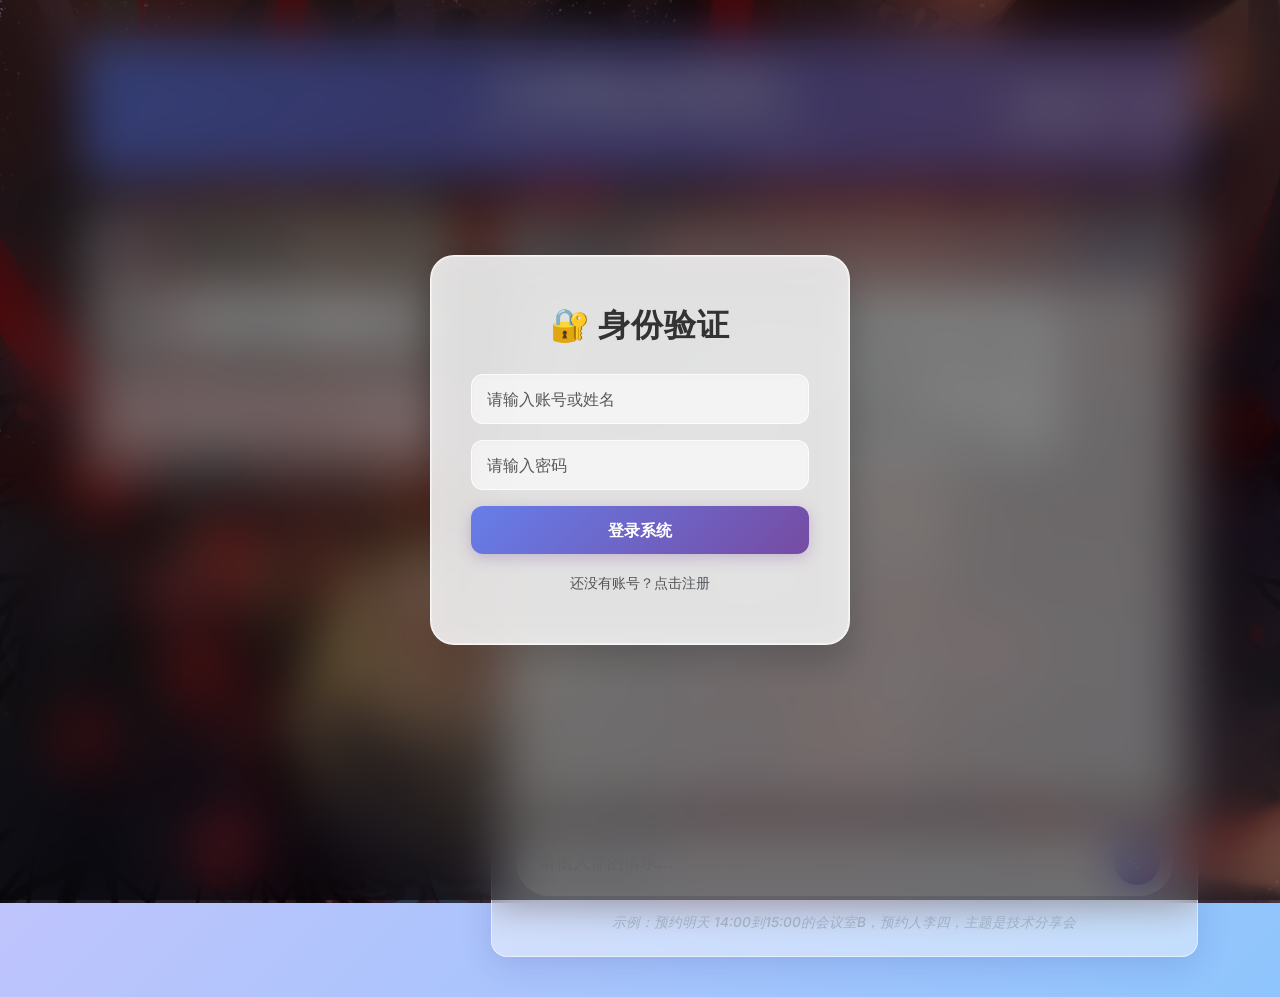
==== templates/index.html @ 84fbf8bb "初始化会议室预约大模型助手项目" ====
<!doctype html>
<html lang="zh-CN">
  <head>
    <meta charset="UTF-8" />
    <meta name="viewport" content="width=device-width, initial-scale=1.0" />
    <title>智能会议室助手 | AI全托管</title>
    <!-- 外部资源 -->
    <link
      href="https://cdn.jsdelivr.net/npm/bootstrap@5.3.0/dist/css/bootstrap.min.css"
      rel="stylesheet"
    />
    <link
      rel="stylesheet"
      href="https://cdn.jsdelivr.net/npm/bootstrap-icons@1.11.3/font/bootstrap-icons.css"
    />
    <link
      href="https://fonts.googleapis.com/css2?family=Inter:wght@300;400;500;600;700&display=swap"
      rel="stylesheet"
    />

    <link rel="stylesheet" href="/static/css/style.css" />
  </head>
  <body>
    <!-- 登录遮罩层 -->
    <div id="loginOverlay" class="login-overlay">
      <div class="login-box">
        <h2 class="mb-4" id="authTitle">🔐 身份验证</h2>
        <div class="form-group mb-3">
          <input
            type="text"
            id="usernameInput"
            class="form-control glass-input"
            placeholder="请输入账号或姓名"
          />
        </div>
        <div class="form-group mb-3">
          <input
            type="password"
            id="passwordInput"
            class="form-control glass-input"
            placeholder="请输入密码"
          />
        </div>
        <!-- 注册时二次确认密码 -->
        <div class="form-group mb-4" id="confirmPasswordGroup">
          <input
            type="password"
            id="confirmPasswordInput"
            class="form-control glass-input"
            placeholder="请再次输入密码"
          />
        </div>
        <button class="btn btn-primary w-100 mb-3" id="authBtn" onclick="doAuth()">登录系统</button>
        <div id="loginError" class="text-danger mb-2"></div>
        <a
          href="javascript:void(0)"
          id="toggleAuthBtn"
          class="text-muted"
          onclick="toggleAuthMode()"
          >还没有账号？点击注册</a
        >
      </div>
    </div>
    <div class="container">
      <!-- 标题栏 -->
      <div class="header text-center position-relative">
        <div
          class="position-absolute top-50 end-0 translate-middle-y me-3 d-flex align-items-center"
        >
          <div class="dropdown me-3">
            <button
              class="btn btn-light dropdown-toggle user-menu-btn"
              type="button"
              id="userMenuBtn"
              data-bs-toggle="dropdown"
              aria-expanded="false"
              title="账号管理"
            >
              <i class="bi bi-person-circle fs-5"></i>
              <span
                id="currentAccountName"
                class="ms-1 text-truncate d-inline-block align-bottom"
                style="max-width: 80px"
                >未登录</span
              >
            </button>
            <ul class="dropdown-menu dropdown-menu-end" aria-labelledby="userMenuBtn">
              <li id="adminMenuGroup" style="display: none">
                <a class="dropdown-item" href="/admin">
                  <i class="bi bi-shield-lock"></i> 后台管理
                </a>
              </li>
              <li id="adminMenuDivider" style="display: none"><hr class="dropdown-divider" /></li>
              <li>
                <button class="dropdown-item text-danger" onclick="logout()">
                  <i class="bi bi-box-arrow-right"></i> 退出登录
                </button>
              </li>
            </ul>
          </div>
          <button
            class="btn btn-light settings-gear-btn"
            data-bs-toggle="modal"
            data-bs-target="#settingsModal"
            title="接口设置"
          >
            <i class="bi bi-gear-fill fs-5"></i>
          </button>
        </div>
        <h1><i class="bi bi-building-check"></i> 智能会议室助手</h1>
        <p>AI全托管预约 · 实时状态监控 · 本地大模型驱动</p>
      </div>

      <!-- 主内容区 -->
      <div class="main-container">
        <!-- 左侧：会议室状态面板 -->
        <div class="status-panel">
          <h2><i class="bi bi-calendar-check"></i> 会议室实时状态</h2>

          <!-- 日期选择 -->
          <div class="date-selector">
            <label for="queryDate">查询日期：</label>
            <input type="date" id="queryDate" class="form-control" />
          </div>

          <!-- 会议室状态列表 -->
          <div id="roomStatusList">
            <!-- 动态加载会议室状态 -->
          </div>
        </div>

        <!-- 右侧：AI聊天面板 -->
        <div class="chat-panel">
          <div class="d-flex justify-content-between align-items-center mb-3">
            <h2 class="mb-0"><i class="bi bi-chat-dots"></i> AI智能助手</h2>
            <button
              class="btn btn-outline-primary btn-sm"
              data-bs-toggle="modal"
              data-bs-target="#summaryModal"
            >
              <i class="bi bi-journal-text"></i> 会议纪要
            </button>
          </div>

          <!-- 聊天框 -->
          <div class="chat-box" id="chatBox">
            <div class="message ai-message">
              <div class="message-content">
                你好！我是智能会议室助手，支持以下操作：<br />
                1. 预约会议室（例：预约明天下午2点到3点的会议室A，主题是产品评审会，预约人张三）<br />
                2. 查询会议室状态（例：今天会议室B有哪些预约？）<br />
                3. 咨询会议室信息（例：会议室A能容纳多少人？有什么设备？）
              </div>
            </div>
          </div>

          <!-- 输入框 -->
          <div class="chat-input chat-input-wrapper">
            <input
              type="text"
              id="chatInput"
              placeholder="请输入你的请求..."
              class="form-control"
            />
            <button id="sendBtn" class="btn" title="发送"><i class="bi bi-send"></i></button>
          </div>

          <div class="hint-text">
            示例：预约明天 14:00到15:00的会议室B，预约人李四，主题是技术分享会
          </div>
        </div>
      </div>
    </div>

    <!-- 会议纪要 Modal -->
    <div
      class="modal fade"
      id="summaryModal"
      tabindex="-1"
      aria-labelledby="summaryModalLabel"
      aria-hidden="true"
    >
      <div class="modal-dialog modal-lg modal-dialog-centered">
        <div class="modal-content">
          <div class="modal-header">
            <h5 class="modal-title" id="summaryModalLabel">
              <i class="bi bi-journal-text"></i> 生成会议纪要
            </h5>
            <button
              type="button"
              class="btn-close"
              data-bs-dismiss="modal"
              aria-label="Close"
            ></button>
          </div>
          <div class="modal-body">
            <div class="alert alert-info">
              直接粘贴会议文本，AI 将自动分析提取核心议题、决定及待办等。
            </div>
            <div class="mb-3">
              <label class="form-label fw-bold">会议记录内容：</label>
              <textarea
                id="meetingText"
                class="form-control"
                rows="6"
                placeholder="请在这里输入会议内容..."
              ></textarea>
            </div>

            <hr />

            <div class="mb-3">
              <div class="d-flex justify-content-between align-items-center mb-2">
                <label class="form-label fw-bold mb-0">AI 纪要结果：</label>
                <button id="generateSummaryBtn" class="btn btn-primary btn-sm">
                  <i class="bi bi-magic"></i> 生成纪要
                </button>
              </div>
              <div id="summaryResult" class="border rounded p-3 bg-light summary-result-custom">
                （生成结果将显示在这里）
              </div>
            </div>
          </div>
        </div>
      </div>
    </div>

    <!-- 接口设置 Modal -->
    <div
      class="modal fade"
      id="settingsModal"
      tabindex="-1"
      aria-labelledby="settingsModalLabel"
      aria-hidden="true"
    >
      <div class="modal-dialog modal-dialog-centered">
        <div class="modal-content">
          <div class="modal-header">
            <h5 class="modal-title" id="settingsModalLabel">
              <i class="bi bi-sliders"></i> 模型接口设置
            </h5>
            <button
              type="button"
              class="btn-close"
              data-bs-dismiss="modal"
              aria-label="Close"
            ></button>
          </div>
          <div class="modal-body">
            <div class="mb-3">
              <label class="form-label fw-bold">选择大模型能力模式：</label>
              <select id="modelSelectInput" class="form-select">
                <option value="qwen/qwen3-4b-2507">🚀 快速响应模型 (qwen3-4b-2507)</option>
                <option value="qwen3.5-35b-a3b">🧠 专家思考模型 (qwen3.5-35b-a3b)</option>
              </select>
              <div class="form-text">注意：切换前请确保您已经在 LM Studio 中加载了对应的模型。</div>
            </div>

            <div class="mb-3 border-top pt-3 mt-3">
              <label class="form-label fw-bold"><i class="bi bi-image"></i> 自定义背景图：</label>
              <input
                type="text"
                id="bgImageInput"
                class="form-control"
                placeholder="输入网络URL或者本地路径（例如 static/bg.png），留空则使用默认壁纸"
              />
              <div class="form-text">
                支持网络链接，也可以使用本地图片。如果您想使用本地图片，请在项目下新建
                <code>static</code> 文件夹，将图片放进去，然后在这里输入
                <code>/static/您的图片名.png</code>。
              </div>
            </div>
          </div>
          <div class="modal-footer">
            <button type="button" class="btn btn-secondary" data-bs-dismiss="modal">取消</button>
            <button type="button" class="btn btn-primary" id="saveSettingsBtn">保存并生效</button>
          </div>
        </div>
      </div>
    </div>

    <!-- 脚本 -->
    <script src="https://cdn.jsdelivr.net/npm/bootstrap@5.3.0/dist/js/bootstrap.bundle.min.js"></script>
    <script>
      let currentUser = sessionStorage.getItem("meeting_auth_user");
      let isRegisterMode = false;

      function toggleAuthMode() {
        isRegisterMode = !isRegisterMode;
        document.getElementById("authTitle").innerHTML = isRegisterMode
          ? "📝 注册新账户"
          : "🔐 身份验证";
        document.getElementById("authBtn").textContent = isRegisterMode ? "立即注册" : "登录系统";
        document.getElementById("toggleAuthBtn").textContent = isRegisterMode
          ? "已有账号？去登录"
          : "还没有账号？点击注册";
        document.getElementById("confirmPasswordGroup").style.display = isRegisterMode
          ? "block"
          : "none";
        document.getElementById("loginError").style.display = "none";
      }

      async function doAuth() {
        const username = document.getElementById("usernameInput").value.trim();
        const pwd = document.getElementById("passwordInput").value.trim();
        const confirmPwd = document.getElementById("confirmPasswordInput").value.trim();
        const errDiv = document.getElementById("loginError");
        errDiv.style.display = "none";

        if (!username || !pwd) {
          errDiv.textContent = "请完整填写账号和密码。";
          errDiv.style.display = "block";
          return;
        }

        if (isRegisterMode && pwd !== confirmPwd) {
          errDiv.textContent = "两次输入的密码不一致，请重试。";
          errDiv.style.display = "block";
          return;
        }

        const endpoint = isRegisterMode ? "/api/register" : "/api/login";

        try {
          const res = await fetch(endpoint, {
            method: "POST",
            headers: { "Content-Type": "application/json" },
            body: JSON.stringify({ username: username, password: pwd }),
          });
          const data = await res.json();
          if (data.success) {
            if (isRegisterMode) {
              // 注册成功，切换回登录
              alert(data.msg);
              toggleAuthMode();
              document.getElementById("passwordInput").value = "";
              document.getElementById("confirmPasswordInput").value = "";
            } else {
              // 登录成功
              currentUser = data.username;
              sessionStorage.setItem("meeting_auth_user", currentUser);
              sessionStorage.setItem("meeting_auth_token", data.token);
              document.getElementById("currentAccountName").textContent = currentUser;

              if (currentUser === "admin") {
                document.getElementById("adminMenuGroup").style.display = "block";
                document.getElementById("adminMenuDivider").style.display = "block";
              }

              // 登录成功动画消失
              const overlay = document.getElementById("loginOverlay");
              overlay.style.opacity = "0";
              setTimeout(() => {
                overlay.style.display = "none";
              }, 500);

              // 初始化背景
              loadBackgroundSetting();
            }
          } else {
            errDiv.textContent = data.msg;
            errDiv.style.display = "block";
          }
        } catch (e) {
          errDiv.textContent = "网络错误，请稍后再试。";
          errDiv.style.display = "block";
        }
      }

      function logout() {
        if (!confirm("确定要退出登录吗？")) return;
        sessionStorage.removeItem("meeting_auth_user");
        sessionStorage.removeItem("meeting_auth_token");
        currentUser = null;

        const overlay = document.getElementById("loginOverlay");
        overlay.style.display = "flex";
        setTimeout(() => {
          overlay.style.opacity = "1";
        }, 10);

        applyBackgroundImage(null); // 退回默认背景给登录用
      }

      // 初始化
      document.addEventListener("DOMContentLoaded", function () {
        // 检查登录状态
        if (currentUser) {
          document.getElementById("loginOverlay").style.display = "none";
          document.getElementById("currentAccountName").textContent = currentUser;
          if (currentUser === "admin") {
            document.getElementById("adminMenuGroup").style.display = "block";
            document.getElementById("adminMenuDivider").style.display = "block";
          }
          loadBackgroundSetting();
        } else {
          applyBackgroundImage(null); // 退回默认背景给登录用
        }

        // 密码框回车键登录
        document.getElementById("passwordInput").addEventListener("keypress", function (e) {
          if (e.key === "Enter") doAuth();
        });
        document.getElementById("confirmPasswordInput").addEventListener("keypress", function (e) {
          if (e.key === "Enter") doAuth();
        });

        // 设置默认日期：由于时区问题，toISOString获取的可能是前一天。我们需要计算出本地的准确日期
        const now = new Date();
        const year = now.getFullYear();
        const month = String(now.getMonth() + 1).padStart(2, "0");
        const day = String(now.getDate()).padStart(2, "0");
        const today = `${year}-${month}-${day}`;
        document.getElementById("queryDate").value = today;

        // 加载会议室状态
        loadRoomStatus();

        // 绑定事件
        document.getElementById("queryDate").addEventListener("change", loadRoomStatus);
        document.getElementById("sendBtn").addEventListener("click", sendMessage);
        document.getElementById("chatInput").addEventListener("keypress", function (e) {
          if (e.key === "Enter") sendMessage();
        });

        // 初始化加载设置
        loadSettings();

        // 会议纪要生成事件
        document.getElementById("generateSummaryBtn").addEventListener("click", generateSummary);

        // 保存设置事件
        document.getElementById("saveSettingsBtn").addEventListener("click", saveSettings);
      });

      // ---------------- 背景图相关逻辑 ----------------
      function applyBackgroundImage(url) {
        if (url && url.trim() !== "") {
          document.body.style.background = `url('${url}') center/cover no-repeat fixed, linear-gradient(135deg, #e0c3fc 0%, #8ec5fc 100%)`;
        } else {
          document.body.style.background =
            "url('/static/001.jpg') center/cover no-repeat fixed, linear-gradient(135deg, #e0c3fc 0%, #8ec5fc 100%)";
        }
      }

      function loadBackgroundSetting() {
        const savedBg = localStorage.getItem("meeting_assistant_bg");
        if (savedBg) {
          document.getElementById("bgImageInput").value = savedBg;
          applyBackgroundImage(savedBg);
        }
      }

      let currentModel = ""; // 记录当前选择的模型，避免不必要的提示

      // ---------------- 接口设置相关逻辑 ----------------
      async function loadSettings() {
        try {
          const res = await fetch("/api/settings");
          const data = await res.json();
          if (data.model) {
            currentModel = data.model;
            const select = document.getElementById("modelSelectInput");
            if ([...select.options].some((opt) => opt.value === data.model)) {
              select.value = data.model;
            }
            updateMicVisibilityByModel(data.model);
          }
        } catch (e) {
          console.error("加载设置失败", e);
        }
      }

      async function saveSettings() {
        const btn = document.getElementById("saveSettingsBtn");
        const model = document.getElementById("modelSelectInput").value;
        let bgImageUrl = document.getElementById("bgImageInput").value.trim();

        // 移除多余的引号
        bgImageUrl = bgImageUrl.replace(/^['"]+|['"]+$/g, "");

        // 拦截本地绝对路径输入并提示
        if (/^[a-zA-Z]:/.test(bgImageUrl)) {
          alert(
            "检测到似乎是本地磁盘路径（如 E:\\...）。请将网页背景图片放入 static 文件夹内，并使用 /static/图片名 格式进行配置。",
          );
          return;
        }

        btn.disabled = true;
        btn.innerHTML =
          '<span class="spinner-border spinner-border-sm" role="status" aria-hidden="true"></span> 保存中...';

        // 1. 本地存储更新背景图
        localStorage.setItem("meeting_assistant_bg", bgImageUrl);
        document.getElementById("bgImageInput").value = bgImageUrl;
        applyBackgroundImage(bgImageUrl);

        // 2. 接口提交更新模型
        try {
          const res = await fetch("/api/settings", {
            method: "POST",
            headers: { "Content-Type": "application/json" },
            body: JSON.stringify({ model: model }),
          });
          const data = await res.json();
          if (data.success) {
            // 关闭模态框
            const modalEl = document.getElementById("settingsModal");
            const modal = bootstrap.Modal.getInstance(modalEl);
            modal.hide();

            // 更新麦克风按钮状态
            updateMicVisibilityByModel(model);

            // 在对话框里悄悄提示一句（只有模型真正改变时才提示）
            if (model !== currentModel) {
              const chatBox = document.getElementById("chatBox");
              chatBox.innerHTML += `
                <div class="message ai-message">
                    <div class="message-content text-success">
                        <i class="bi bi-check-circle"></i> 模型接口已切换至：${model.includes("35b") ? "专家思考模型" : "快速响应模型"}
                    </div>
                    <div class="message-time">系统提示</div>
                </div>
              `;
              chatBox.scrollTop = chatBox.scrollHeight;
              currentModel = model;
            }
          } else {
            alert(data.msg || "保存失败");
          }
        } catch (e) {
          alert("请求失败，请检查网络！");
        } finally {
          btn.disabled = false;
          btn.innerHTML = "保存并生效";
        }
      }

      // ---------------- 语音识别相关逻辑 ----------------
      let voiceRecognition = null;
      let meetingRecognition = null;
      let isRecordingChat = false;
      let isRecordingMeeting = false;

      function initSpeechRecognition() {
        if (!("webkitSpeechRecognition" in window) && !("SpeechRecognition" in window)) {
          console.warn("当前浏览器不支持语音识别 API");
          document.getElementById("micBtn").style.display = "none";
          document.getElementById("recordMeetingBtn").style.display = "none";
          return;
        }

        const SpeechRecognize = window.SpeechRecognition || window.webkitSpeechRecognition;

        // 1. 聊天语音录入
        voiceRecognition = new SpeechRecognize();
        voiceRecognition.lang = "zh-CN";
        voiceRecognition.continuous = false;
        voiceRecognition.interimResults = true;

        voiceRecognition.onresult = function (event) {
          let interimTranscript = "";
          let finalTranscript = "";

          for (let i = event.resultIndex; i < event.results.length; ++i) {
            if (event.results[i].isFinal) {
              finalTranscript += event.results[i][0].transcript;
            } else {
              interimTranscript += event.results[i][0].transcript;
            }
          }

          let input = document.getElementById("chatInput");
          if (finalTranscript) {
            input.value = finalTranscript;
            // 收到最终结果，自动发送
            sendMessage();
          } else {
            input.value = interimTranscript;
          }
        };

        voiceRecognition.onend = function () {
          isRecordingChat = false;
          const micBtn = document.getElementById("micBtn");
          micBtn.classList.remove("btn-danger");
          micBtn.classList.add("btn-outline-secondary");
          micBtn.innerHTML = '<i class="bi bi-mic"></i>';
        };

        document.getElementById("micBtn").addEventListener("click", function () {
          if (isRecordingChat) {
            voiceRecognition.stop();
          } else {
            document.getElementById("chatInput").value = "";
            voiceRecognition.start();
            isRecordingChat = true;
            this.classList.remove("btn-outline-secondary");
            this.classList.add("btn-danger");
            this.innerHTML = '<i class="bi bi-stop-circle"></i>';
          }
        });

        // 2. 会议纪要持续录音
        meetingRecognition = new SpeechRecognize();
        meetingRecognition.lang = "zh-CN";
        meetingRecognition.continuous = true;
        meetingRecognition.interimResults = true;

        meetingRecognition.onresult = function (event) {
          let interimTranscript = "";
          let finalTranscript = "";

          for (let i = event.resultIndex; i < event.results.length; ++i) {
            if (event.results[i].isFinal) {
              finalTranscript += event.results[i][0].transcript + "。";
            } else {
              interimTranscript += event.results[i][0].transcript;
            }
          }

          let textArea = document.getElementById("meetingText");
          // 追加最终结果到原有文本
          if (finalTranscript) {
            textArea.value += finalTranscript + "\n";
          }
        };

        meetingRecognition.onend = function () {
          if (isRecordingMeeting) {
            // 如果意外中断，尝试重启
            try {
              meetingRecognition.start();
            } catch (e) {}
          }
        };

        document.getElementById("recordMeetingBtn").addEventListener("click", function () {
          if (isRecordingMeeting) {
            isRecordingMeeting = false;
            meetingRecognition.stop();
            this.classList.remove("btn-danger");
            this.classList.add("btn-outline-danger");
            document.getElementById("recordMeetingText").innerText = "继续录音";
            this.innerHTML =
              '<i class="bi bi-record-circle"></i> <span id="recordMeetingText">继续录音</span>';
          } else {
            isRecordingMeeting = true;
            try {
              meetingRecognition.start();
            } catch (e) {}
            this.classList.remove("btn-outline-danger");
            this.classList.add("btn-danger");
            this.innerHTML =
              '<i class="bi bi-stop-circle"></i> <span id="recordMeetingText">停止录音</span>';
          }
        });
      }
      // ----------------------------------------------------

      // 加载会议室状态
      async function loadRoomStatus() {
        const date = document.getElementById("queryDate").value;
        try {
          const response = await fetch(`/api/room_status?date=${date}`);
          const rooms = await response.json();
          const statusList = document.getElementById("roomStatusList");

          let html = "";
          rooms.forEach((room) => {
            html += `
                    <div class="room-card">
                        <h3>
                            ${room.name}
                            <span class="badge bg-primary">${room.capacity}人</span>
                        </h3>
                        <div class="room-info">
                            <span><i class="bi bi-gear"></i> ${room.equipment}</span>
                        </div>
                        <div class="reservations">
                    `;

            if (room.reservations.length === 0) {
              html += `<div class="no-reservation"><i class="bi bi-check-circle"></i> 当日暂无预约</div>`;
            } else {
              room.reservations.forEach((res) => {
                // 格式化时间显示
                const startTime = res.start_time.replace(" ", " ").slice(0, 16);
                const endTime = res.end_time.replace(" ", " ").slice(0, 16);
                html += `
                            <div class="time-slot">
                                <div class="time">${startTime} - ${endTime}</div>
                                <div class="details">
                                    <span><i class="bi bi-person"></i> ${res.user_name}</span>
                                    <span><i class="bi bi-tag"></i> ${res.meeting_topic}</span>
                                </div>
                            </div>
                            `;
              });
            }

            html += `
                        </div>
                    </div>
                    `;
          });

          statusList.innerHTML = html;
        } catch (error) {
          console.error("加载状态失败：", error);
          document.getElementById("roomStatusList").innerHTML = `
                    <div class="alert alert-danger">加载失败：${error.message}</div>
                `;
        }
      }

      let chatHistory = []; // 用于保存上下文记忆

      // 发送消息
      async function sendMessage() {
        const input = document.getElementById("chatInput");
        const message = input.value.trim();
        if (!message) return;

        // 向上下文加入用户消息
        chatHistory.push({ role: "user", content: message });
        // 保持上下文不要太长，最多保留最近的8条（即4轮对话），避免占用太多token
        if (chatHistory.length > 8) {
          chatHistory = chatHistory.slice(chatHistory.length - 8);
        }

        // 如果在语音识别期间发送，需要停止识别
        if (voiceRecognition && isRecordingChat) {
          voiceRecognition.stop();
        }

        // 添加用户消息
        const chatBox = document.getElementById("chatBox");
        const now = new Date().toLocaleTimeString();
        chatBox.innerHTML += `
                <div class="message user-message">
                    <div class="message-content">${message}</div>
                    <div class="message-time">${now}</div>
                </div>
            `;
        input.value = "";
        chatBox.scrollTop = chatBox.scrollHeight;

        // 添加本地思考中骨架屏动画
        const thinkingId = "thinking-" + Date.now();
        chatBox.innerHTML += `
            <div class="message ai-message" id="${thinkingId}">
                <div class="message-content" style="width: 100%; max-width: 300px;">
                    <div class="skeleton-container">
                        <div class="skeleton-line title"></div>
                        <div class="skeleton-line w-100"></div>
                        <div class="skeleton-line w-75"></div>
                    </div>
                </div>
                <div class="message-time">大模型持续推理中...</div>
            </div>
        `;
        chatBox.scrollTop = chatBox.scrollHeight;

        // 调用AI接口 (SSE流式)
        try {
          // 由于我们将发送的 message 是当次的新提问，history 传送前面截取的数组（不包括此次问题本身），这样后端就不会重复
          const historyToSend = chatHistory.slice(0, chatHistory.length - 1);

          const response = await fetch("/api/ai_chat", {
            method: "POST",
            headers: {
              "Content-Type": "application/json",
              Authorization: "Bearer " + sessionStorage.getItem("meeting_auth_token"),
            },
            body: JSON.stringify({
              prompt: message,
              history: historyToSend,
            }),
          });

          if (response.status === 401) {
            alert("登录已过期或未登录，请重新登录！");
            logout();
            return;
          }

          // 移除思考中动画
          const thinkingNode = document.getElementById(thinkingId);
          if (thinkingNode) thinkingNode.remove();

          const reader = response.body.getReader();
          const decoder = new TextDecoder();

          // 创建一个新的AI聊天框接收流
          const aiMessageId = "aimsg-" + Date.now();
          chatBox.innerHTML += `
                    <div class="message ai-message" id="${aiMessageId}">
                        <div class="message-content"></div>
                        <div class="message-time">${now}</div>
                    </div>
                `;
          const msgContent = document.querySelector(`#${aiMessageId} .message-content`);

          let fullAiResponse = "";
          let sseBuffer = "";
          while (true) {
            const { done, value } = await reader.read();
            if (done) break;

            sseBuffer += decoder.decode(value, { stream: true });
            const lines = sseBuffer.split("\n\n");

            // 保留最后一个不完整的块（或者正好是空字符串）
            sseBuffer = lines.pop();

            for (let line of lines) {
              if (line.startsWith("data: ")) {
                let data;
                try {
                  data = JSON.parse(line.substring(6));
                } catch (e) {
                  continue;
                }

                if (data.type === "think") {
                  msgContent.innerHTML =
                    "<span class='text-muted'><i>" + data.content + "</i></span><br>";
                  chatBox.scrollTop = chatBox.scrollHeight;
                } else if (data.type === "chunk") {
                  // 移除之前的思考提示
                  if (msgContent.innerHTML.includes("text-muted")) {
                    msgContent.innerHTML = "";
                  }
                  msgContent.innerHTML += data.content.replace(/\n/g, "<br>");
                  fullAiResponse += data.content;
                  chatBox.scrollTop = chatBox.scrollHeight;
                } else if (data.type === "action") {
                  msgContent.innerHTML = data.content.replace(/\n/g, "<br>");
                  fullAiResponse = data.content; // 如果是动作，记录动作提示作为AI回复上下文
                  chatBox.scrollTop = chatBox.scrollHeight;
                  if (data.refresh) {
                    setTimeout(loadRoomStatus, 1000);
                  }
                } else if (data.type === "error") {
                  msgContent.innerHTML += `<div class="text-danger mt-2"><i class="bi bi-exclamation-triangle"></i> ${data.content}</div>`;
                  chatBox.scrollTop = chatBox.scrollHeight;
                }
              }
            }
          }

          // 流结束，将AI最终回复存入上下文
          if (fullAiResponse.trim() !== "") {
            chatHistory.push({ role: "assistant", content: fullAiResponse });
          }
        } catch (error) {
          // 移除思考中动画
          const thinkingNode = document.getElementById(thinkingId);
          if (thinkingNode) thinkingNode.remove();

          chatBox.innerHTML += `
                    <div class="message ai-message">
                        <div class="message-content text-danger">
                            <i class="bi bi-exclamation-triangle"></i> 服务异常：${error.message}
                        </div>
                        <div class="message-time">${now}</div>
                    </div>
                `;
          chatBox.scrollTop = chatBox.scrollHeight;
        }
      }

      // 生成会议纪要
      async function generateSummary() {
        const text = document.getElementById("meetingText").value.trim();
        const resultDiv = document.getElementById("summaryResult");
        const btn = document.getElementById("generateSummaryBtn");

        if (!text) {
          alert("请先输入或录入会议内容！");
          return;
        }

        // 修改UI状态为生成中
        btn.disabled = true;
        btn.innerHTML =
          '<span class="spinner-border spinner-border-sm" role="status" aria-hidden="true"></span> 生成中...';
        resultDiv.innerHTML = `
          <div class="d-flex align-items-center text-primary">
            <div class="spinner-border ms-auto" role="status" aria-hidden="true"></div>
            <strong>AI 正在努力阅读并总结纪要，请稍候...</strong>
          </div>
        `;

        try {
          const response = await fetch("/api/meeting_summary", {
            method: "POST",
            headers: {
              "Content-Type": "application/json",
              Authorization: "Bearer " + sessionStorage.getItem("meeting_auth_token"),
            },
            body: JSON.stringify({ text: text }),
          });
          if (response.status === 401) {
            alert("登录已过期或未登录，请重新登录！");
            logout();
            return;
          }
          const result = await response.json();
          resultDiv.innerHTML = result.content.replace(/\n/g, "<br>");
        } catch (error) {
          resultDiv.innerHTML = `<div class="text-danger"><i class="bi bi-exclamation-triangle"></i> 生成失败：${error.message}</div>`;
        } finally {
          btn.disabled = false;
          btn.innerHTML = '<i class="bi bi-magic"></i> 生成纪要';
        }
      }
    </script>
  </body>
</html>
---- static/css/style.css ----
/* 全局样式 */
* {
  font-family: "Inter", sans-serif;
}

body {
  background:
    url("/static/001.jpg") center/cover no-repeat fixed,
    linear-gradient(135deg, #e0c3fc 0%, #8ec5fc 100%);
  min-height: 100vh;
  padding: 40px 0;
  color: #333;
  transition: background-image 0.5s ease-in-out;
}

/* 自定义滚动条 */
::-webkit-scrollbar {
  width: 6px;
}
::-webkit-scrollbar-track {
  background: transparent;
}
::-webkit-scrollbar-thumb {
  background: rgba(102, 126, 234, 0.3);
  border-radius: 4px;
}
::-webkit-scrollbar-thumb:hover {
  background: rgba(102, 126, 234, 0.6);
}

/* 标题栏 */
.header {
  background: linear-gradient(135deg, #667eea 0%, #764ba2 100%);
  color: white;
  padding: 30px 20px;
  border-radius: 16px;
  box-shadow: 0 10px 30px rgba(118, 75, 162, 0.2);
  margin-bottom: 30px;
  position: relative;
  z-index: 1000; /* 确立极高层级，防止下拉菜单被下方带有毛玻璃滤镜的面板遮盖 */
  /* overflow: hidden 已被移除，防止下拉菜单被切割隐藏 */
}

.header::before {
  content: "";
  position: absolute;
  top: 0;
  left: 0;
  width: 100%;
  height: 100%;
  border-radius: inherit;
  background: radial-gradient(circle at top right, rgba(255, 255, 255, 0.2), transparent 60%);
  pointer-events: none;
}

.header h1 {
  font-weight: 700;
  margin: 0;
  font-size: 2.2rem;
  letter-spacing: 1px;
}

.header p {
  margin: 10px 0 0 0;
  opacity: 0.85;
  font-size: 1.05rem;
}

/* 主容器 */
.main-container {
  display: flex;
  gap: 30px;
  flex-wrap: wrap;
}

/* 通用面板样式 (毛玻璃效果) */
.status-panel,
.chat-panel {
  background: rgba(255, 255, 255, 0.45);
  -webkit-backdrop-filter: blur(20px);
  backdrop-filter: blur(20px);
  border: 1px solid rgba(255, 255, 255, 0.5);
  border-radius: 16px;
  box-shadow: 0 8px 32px rgba(31, 38, 135, 0.15);
  padding: 24px;
}

/* 会议室状态面板 */
.status-panel {
  flex: 1;
  min-width: 320px;
  height: fit-content;
}

.status-panel h2 {
  font-size: 1.4rem;
  font-weight: 700;
  color: #2c3e50;
  margin-bottom: 24px;
  display: flex;
  align-items: center;
  gap: 10px;
}

.status-panel h2 i {
  color: #667eea;
  font-size: 1.5rem;
}

/* 日期选择器 */
.date-selector {
  margin-bottom: 24px;
  display: flex;
  gap: 12px;
  align-items: center;
  background: rgba(255, 255, 255, 0.6);
  padding: 12px 16px;
  border-radius: 12px;
}

.date-selector label {
  font-weight: 600;
  color: #4a5568;
  margin: 0;
}

.date-selector input {
  border-radius: 8px;
  border: 1px solid #e2e8f0;
  padding: 8px 16px;
  font-family: inherit;
  color: #2d3748;
  background: white;
  transition: border-color 0.3s;
}

.date-selector input:focus {
  outline: none;
  border-color: #667eea;
  box-shadow: 0 0 0 3px rgba(102, 126, 234, 0.1);
}

.date-selector button {
  background: linear-gradient(135deg, #667eea 0%, #764ba2 100%);
  border: none;
  border-radius: 8px;
  color: white;
  padding: 9px 20px;
  font-weight: 500;
  transition: all 0.3s;
  box-shadow: 0 4px 12px rgba(102, 126, 234, 0.2);
}

.date-selector button:hover {
  transform: translateY(-2px);
  box-shadow: 0 6px 16px rgba(102, 126, 234, 0.4);
}

/* 会议室卡片 */
.room-card {
  background: rgba(255, 255, 255, 0.7);
  -webkit-backdrop-filter: blur(10px);
  backdrop-filter: blur(10px);
  border: 1px solid rgba(255, 255, 255, 0.6);
  border-radius: 14px;
  padding: 20px;
  margin-bottom: 20px;
  transition: all 0.3s cubic-bezier(0.25, 0.8, 0.25, 1);
  position: relative;
  overflow: hidden;
}

.room-card::before {
  content: "";
  position: absolute;
  top: 0;
  left: 0;
  width: 4px;
  height: 100%;
  background: #667eea;
  opacity: 0;
  transition: opacity 0.3s;
}

.room-card:hover {
  box-shadow: 0 10px 25px rgba(0, 0, 0, 0.05);
  transform: translateY(-4px);
  border-color: transparent;
}

.room-card:hover::before {
  opacity: 1;
}

.room-card h3 {
  font-size: 1.25rem;
  font-weight: 700;
  color: #2d3748;
  margin: 0 0 12px 0;
  display: flex;
  justify-content: space-between;
  align-items: center;
}

.badge {
  font-weight: 500;
  padding: 6px 10px;
  border-radius: 6px;
}

.room-card .room-info {
  color: #718096;
  font-size: 0.95rem;
  margin-bottom: 16px;
  display: flex;
  gap: 16px;
  font-weight: 500;
}

.room-card .room-info span {
  display: flex;
  align-items: center;
  gap: 6px;
}

/* 预约时间段 */
.time-slot {
  padding: 12px 14px;
  margin-bottom: 10px;
  background: #f8faff;
  border-radius: 8px;
  border-left: 4px solid #667eea;
  transition: background 0.2s;
}

.time-slot:hover {
  background: #f0f4ff;
}

.time-slot .time {
  font-weight: 600;
  color: #2d3748;
  font-size: 0.95rem;
  margin-bottom: 4px;
}

.time-slot .details {
  color: #718096;
  font-size: 0.85rem;
  display: flex;
  justify-content: space-between;
  align-items: center;
}

.no-reservation {
  color: #a0aec0;
  font-size: 0.95rem;
  text-align: center;
  padding: 16px;
  background: #f7fafc;
  border-radius: 8px;
  border: 1px dashed #e2e8f0;
}

/* AI聊天面板 */
.chat-panel {
  flex: 2;
  min-width: 400px;
  display: flex;
  flex-direction: column;
  height: 750px;
}

.chat-panel h2 {
  font-size: 1.4rem;
  font-weight: 700;
  color: #2c3e50;
  display: flex;
  align-items: center;
  gap: 10px;
}

.chat-panel h2 i {
  color: #764ba2;
}

/* 聊天框 */
.chat-box {
  flex: 1;
  overflow-y: auto;
  border: 1px solid rgba(255, 255, 255, 0.5);
  border-radius: 12px;
  padding: 20px;
  margin-bottom: 24px;
  background: rgba(255, 255, 255, 0.35);
  -webkit-backdrop-filter: blur(10px);
  backdrop-filter: blur(10px);
  scroll-behavior: smooth;
}

/* 消息样式 */
.message {
  margin-bottom: 20px;
  max-width: 85%;
  animation: fadeIn 0.4s cubic-bezier(0.25, 0.8, 0.25, 1);
  display: flex;
  flex-direction: column;
}

@keyframes fadeIn {
  from {
    opacity: 0;
    transform: translateY(10px);
  }
  to {
    opacity: 1;
    transform: translateY(0);
  }
}

.user-message {
  margin-left: auto;
  align-items: flex-end;
}

.user-message .message-content {
  background: linear-gradient(135deg, #667eea 0%, #764ba2 100%);
  color: white;
  padding: 14px 18px;
  border-radius: 20px 20px 4px 20px;
  box-shadow: 0 6px 15px rgba(102, 126, 234, 0.25);
  font-size: 1rem;
  line-height: 1.5;
  letter-spacing: 0.3px;
}

.ai-message {
  margin-right: auto;
  align-items: flex-start;
}

.ai-message .message-content {
  background: white;
  color: #2d3748;
  padding: 14px 18px;
  border-radius: 20px 20px 20px 4px;
  box-shadow: 0 5px 15px rgba(0, 0, 0, 0.04);
  border: 1px solid rgba(226, 232, 240, 0.8);
  font-size: 1rem;
  line-height: 1.6;
  letter-spacing: 0.3px;
}

.message-time {
  font-size: 0.75rem;
  color: #a0aec0;
  margin-top: 6px;
  font-weight: 500;
}

/* 思考加载动画（骨架屏模式） */
.skeleton-container {
  display: flex;
  flex-direction: column;
  gap: 10px;
  padding: 4px 0;
}

.skeleton-line {
  height: 12px;
  background: linear-gradient(90deg, #f0f0f0 25%, #e0e0e0 50%, #f0f0f0 75%);
  background-size: 200% 100%;
  border-radius: 6px;
  animation: shimmer 1.5s infinite linear;
}

.skeleton-line.title {
  width: 40%;
  height: 14px;
  margin-bottom: 4px;
}

.skeleton-line.w-100 {
  width: 100%;
}

.skeleton-line.w-75 {
  width: 75%;
}

@keyframes shimmer {
  0% {
    background-position: 200% 0;
  }
  100% {
    background-position: -200% 0;
  }
}

/* 输入框 */
.chat-input {
  display: flex;
  gap: 12px;
  align-items: center;
  background: rgba(255, 255, 255, 0.7);
  padding: 8px 12px;
  border-radius: 50px;
  border: 1px solid rgba(226, 232, 240, 0.8);
}

.chat-input input {
  flex: 1;
  border-radius: 50px;
  border: none;
  background: transparent;
  padding: 12px 10px;
  font-size: 1.05rem;
  transition: all 0.3s;
}

.chat-input input:focus {
  outline: none;
  box-shadow: none;
}

.chat-input button#sendBtn {
  background: linear-gradient(135deg, #667eea 0%, #764ba2 100%);
  border: none;
  border-radius: 50%;
  width: 46px;
  height: 46px;
  color: white;
  display: flex;
  align-items: center;
  justify-content: center;
  transition: all 0.3s cubic-bezier(0.25, 0.8, 0.25, 1);
  box-shadow: 0 4px 12px rgba(102, 126, 234, 0.3);
}

.chat-input button#sendBtn:hover {
  transform: scale(1.08) rotate(-5deg);
  box-shadow: 0 6px 16px rgba(102, 126, 234, 0.5);
}

.chat-input button#micBtn {
  border: none;
  background: white;
  color: #718096;
  transition: all 0.3s;
  box-shadow: 0 2px 8px rgba(0, 0, 0, 0.05);
}

.chat-input button#micBtn:hover {
  color: #667eea;
  background: #f8faff;
}

.chat-input button#micBtn.btn-danger {
  background: #feeee8;
  color: #e53e3e;
  box-shadow: 0 0 0 4px rgba(229, 62, 62, 0.1);
  animation: pulse 1.5s infinite;
}

@keyframes pulse {
  0% {
    box-shadow: 0 0 0 0 rgba(229, 62, 62, 0.4);
  }
  70% {
    box-shadow: 0 0 0 10px rgba(229, 62, 62, 0);
  }
  100% {
    box-shadow: 0 0 0 0 rgba(229, 62, 62, 0);
  }
}

/* 提示文本 */
.hint-text {
  color: #a0aec0;
  font-size: 0.85rem;
  margin-top: 16px;
  text-align: center;
  font-weight: 500;
  font-style: italic;
}

/* 响应式适配 */
@media (max-width: 768px) {
  .main-container {
    flex-direction: column;
  }

  .status-panel,
  .chat-panel {
    min-width: 100%;
    border-radius: 12px;
    padding: 16px;
  }

  .chat-panel {
    height: 600px;
  }

  .header {
    padding: 20px 16px;
  }

  .header h1 {
    font-size: 1.8rem;
  }
}

/* 会议纪要模态框美化 */
.modal-content {
  border-radius: 16px;
  border: none;
  box-shadow: 0 10px 40px rgba(0, 0, 0, 0.1);
  overflow: hidden;
}
.modal-header {
  background: linear-gradient(135deg, #f5f7fa 0%, #e4ebf5 100%);
  border-bottom: 1px solid rgba(226, 232, 240, 0.8);
}
.modal-title {
  font-weight: 700;
  color: #2d3748;
}
.modal-body {
  padding: 24px;
}

.btn-mic-custom {
  min-width: 50px;
  width: 50px;
  height: 50px;
  flex-shrink: 0;
}

.chat-input-wrapper {
  align-items: center;
}

.summary-result-custom {
  min-height: 120px;
  white-space: pre-wrap;
}

#meetingText {
  border-radius: 12px;
  border: 1px solid #e2e8f0;
  padding: 16px;
  resize: none;
  transition: border-color 0.3s;
}
#meetingText:focus {
  border-color: #667eea;
  box-shadow: 0 0 0 3px rgba(102, 126, 234, 0.1);
  outline: none;
}
#summaryResult {
  border-radius: 12px;
  border: 1px dashed #cbd5e0;
  background: #f8faff !important;
  color: #2d3748;
  font-size: 0.95rem;
  line-height: 1.6;
}

/* 账号管理下拉按钮样式 */
.user-menu-btn {
  z-index: 10;
  border-radius: 20px;
  height: 45px;
  padding: 0 16px;
  background: rgba(255, 255, 255, 0.2);
  border: none;
  color: white;
  display: flex;
  align-items: center;
}
.user-menu-btn:hover {
  background: rgba(255, 255, 255, 0.3);
  color: white;
}

/* 齿轮设置按钮样式 */
.settings-gear-btn {
  z-index: 10;
  border-radius: 50%;
  width: 45px;
  height: 45px;
  background: rgba(255, 255, 255, 0.2);
  border: none;
  color: white;
}
/* 登录层 */
.login-overlay {
  position: fixed;
  top: 0;
  left: 0;
  right: 0;
  bottom: 0;
  z-index: 9999;
  background: rgba(0, 0, 0, 0.5);
  -webkit-backdrop-filter: blur(25px);
  backdrop-filter: blur(25px);
  display: flex;
  align-items: center;
  justify-content: center;
  transition: opacity 0.5s ease;
}
.login-box {
  background: rgba(255, 255, 255, 0.85);
  border: 1px solid rgba(255, 255, 255, 0.7);
  padding: 50px 40px;
  border-radius: 24px;
  width: 420px;
  box-shadow:
    0 15px 35px rgba(0, 0, 0, 0.2),
    inset 0 0 0 1px rgba(255, 255, 255, 0.4);
  -webkit-backdrop-filter: blur(15px);
  backdrop-filter: blur(15px);
  text-align: center;
  transform: translateY(0);
  animation: floatUp 0.6s cubic-bezier(0.16, 1, 0.3, 1) forwards;
}
@keyframes floatUp {
  0% {
    transform: translateY(30px) scale(0.95);
    opacity: 0;
  }
  100% {
    transform: translateY(0) scale(1);
    opacity: 1;
  }
}
.login-box h2 {
  color: #333;
  font-weight: 800;
  margin-bottom: 30px !important;
  letter-spacing: 1px;
}
.login-box .btn-primary {
  background: linear-gradient(135deg, #667eea 0%, #764ba2 100%);
  border: none;
  font-weight: 600;
  padding: 12px;
  border-radius: 12px;
  transition: all 0.3s ease;
  box-shadow: 0 4px 15px rgba(118, 75, 162, 0.3);
}
.login-box .btn-primary:hover {
  transform: translateY(-2px);
  box-shadow: 0 8px 20px rgba(118, 75, 162, 0.4);
  background: linear-gradient(135deg, #764ba2 0%, #667eea 100%);
}
.glass-input {
  background: rgba(255, 255, 255, 0.6);
  border: 1px solid rgba(255, 255, 255, 0.8);
  border-radius: 12px;
  padding: 12px 15px;
  font-size: 1rem;
  transition: all 0.3s ease;
  box-shadow: inset 0 2px 4px rgba(0, 0, 0, 0.02);
}
.glass-input:focus {
  background: #fff;
  border-color: #667eea;
  box-shadow: 0 0 0 3px rgba(102, 126, 234, 0.2);
  outline: none;
}

/* Auth Elements Settings */
#confirmPasswordGroup {
  display: none;
}
#loginError {
  display: none;
  font-size: 0.9em;
}
#toggleAuthBtn {
  text-decoration: none;
  font-size: 0.9em;
}
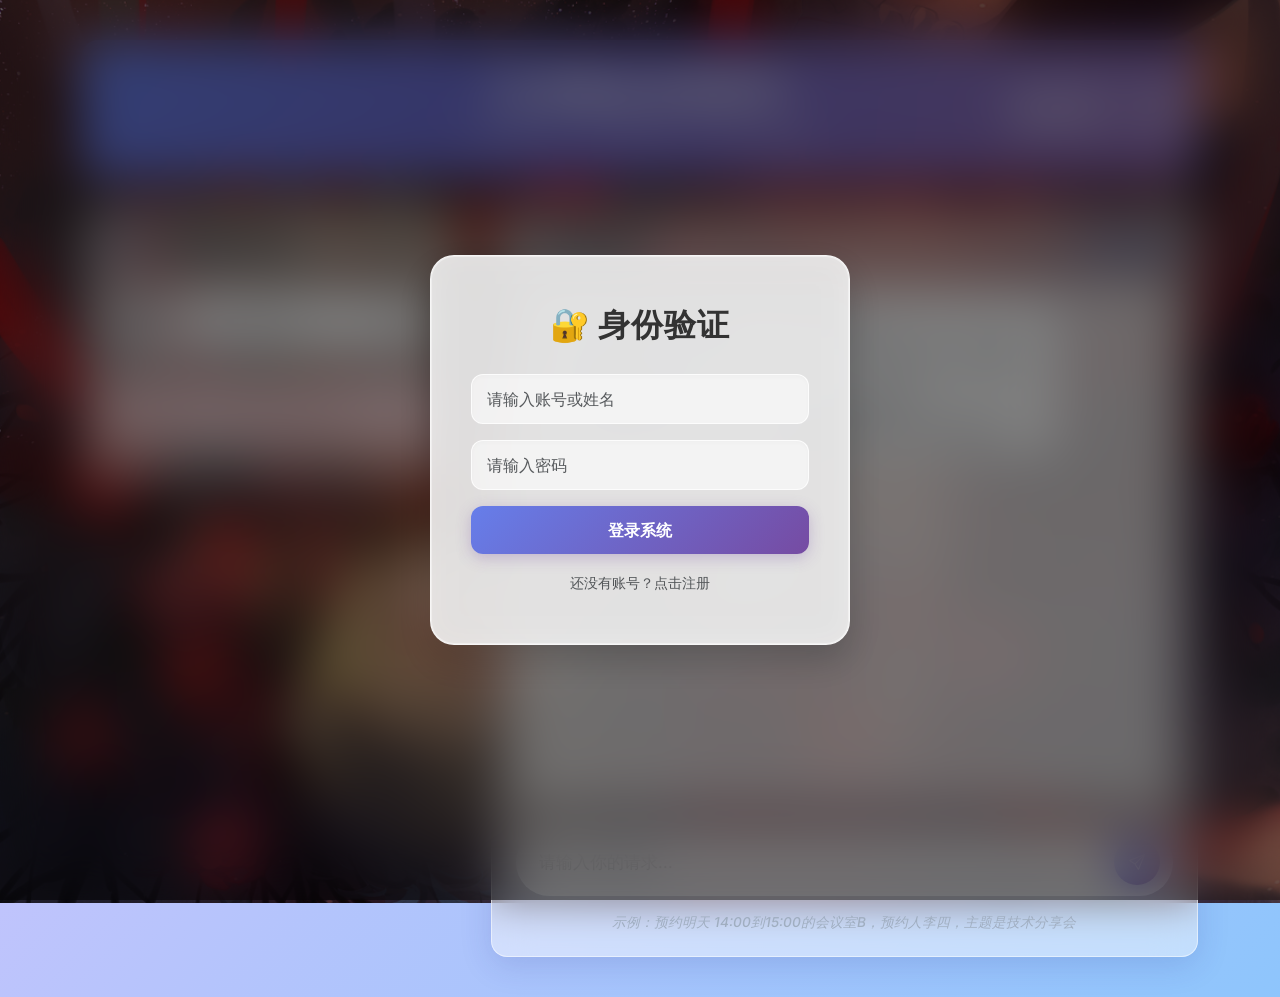
==== commit fc3debce: "文本描述优化" ====
--- a/templates/index.html
+++ b/templates/index.html
@@ -108,7 +108,7 @@
           </button>
         </div>
         <h1><i class="bi bi-building-check"></i> 智能会议室助手</h1>
-        <p>AI全托管预约 · 实时状态监控 · 本地大模型驱动</p>
+        <p>AI全托管预约 · 实时状态监控 · DeepSeek驱动</p>
       </div>
 
       <!-- 主内容区 -->
@@ -248,12 +248,18 @@
           </div>
           <div class="modal-body">
             <div class="mb-3">
-              <label class="form-label fw-bold">选择大模型能力模式：</label>
-              <select id="modelSelectInput" class="form-select">
-                <option value="qwen/qwen3-4b-2507">🚀 快速响应模型 (qwen3-4b-2507)</option>
-                <option value="qwen3.5-35b-a3b">🧠 专家思考模型 (qwen3.5-35b-a3b)</option>
-              </select>
-              <div class="form-text">注意：切换前请确保您已经在 LM Studio 中加载了对应的模型。</div>
+              <label class="form-label fw-bold">当前对接的大模型：</label>
+              <input
+                type="text"
+                id="modelSelectInput"
+                class="form-control"
+                value="deepseek-chat"
+                readonly
+              />
+              <div class="form-text">
+                提示：当前系统已深度接入 DeepSeek 云端能力，如需更换模型，请修改后台 .env
+                环境变量文件。
+              </div>
             </div>
 
             <div class="mb-3 border-top pt-3 mt-3">
@@ -460,11 +466,7 @@
           const data = await res.json();
           if (data.model) {
             currentModel = data.model;
-            const select = document.getElementById("modelSelectInput");
-            if ([...select.options].some((opt) => opt.value === data.model)) {
-              select.value = data.model;
-            }
-            updateMicVisibilityByModel(data.model);
+            document.getElementById("modelSelectInput").value = data.model;
           }
         } catch (e) {
           console.error("加载设置失败", e);
@@ -496,168 +498,14 @@
         document.getElementById("bgImageInput").value = bgImageUrl;
         applyBackgroundImage(bgImageUrl);
 
-        // 2. 接口提交更新模型
-        try {
-          const res = await fetch("/api/settings", {
-            method: "POST",
-            headers: { "Content-Type": "application/json" },
-            body: JSON.stringify({ model: model }),
-          });
-          const data = await res.json();
-          if (data.success) {
-            // 关闭模态框
-            const modalEl = document.getElementById("settingsModal");
-            const modal = bootstrap.Modal.getInstance(modalEl);
-            modal.hide();
-
-            // 更新麦克风按钮状态
-            updateMicVisibilityByModel(model);
-
-            // 在对话框里悄悄提示一句（只有模型真正改变时才提示）
-            if (model !== currentModel) {
-              const chatBox = document.getElementById("chatBox");
-              chatBox.innerHTML += `
-                <div class="message ai-message">
-                    <div class="message-content text-success">
-                        <i class="bi bi-check-circle"></i> 模型接口已切换至：${model.includes("35b") ? "专家思考模型" : "快速响应模型"}
-                    </div>
-                    <div class="message-time">系统提示</div>
-                </div>
-              `;
-              chatBox.scrollTop = chatBox.scrollHeight;
-              currentModel = model;
-            }
-          } else {
-            alert(data.msg || "保存失败");
-          }
-        } catch (e) {
-          alert("请求失败，请检查网络！");
-        } finally {
+        // （由于目前不支持前端修改模型，这里不用调用 /api/settings，直接关闭并且避免冗余代码）
+        setTimeout(() => {
+          btn.innerHTML = "💾 保存设置";
           btn.disabled = false;
-          btn.innerHTML = "保存并生效";
-        }
-      }
-
-      // ---------------- 语音识别相关逻辑 ----------------
-      let voiceRecognition = null;
-      let meetingRecognition = null;
-      let isRecordingChat = false;
-      let isRecordingMeeting = false;
-
-      function initSpeechRecognition() {
-        if (!("webkitSpeechRecognition" in window) && !("SpeechRecognition" in window)) {
-          console.warn("当前浏览器不支持语音识别 API");
-          document.getElementById("micBtn").style.display = "none";
-          document.getElementById("recordMeetingBtn").style.display = "none";
-          return;
-        }
-
-        const SpeechRecognize = window.SpeechRecognition || window.webkitSpeechRecognition;
-
-        // 1. 聊天语音录入
-        voiceRecognition = new SpeechRecognize();
-        voiceRecognition.lang = "zh-CN";
-        voiceRecognition.continuous = false;
-        voiceRecognition.interimResults = true;
-
-        voiceRecognition.onresult = function (event) {
-          let interimTranscript = "";
-          let finalTranscript = "";
-
-          for (let i = event.resultIndex; i < event.results.length; ++i) {
-            if (event.results[i].isFinal) {
-              finalTranscript += event.results[i][0].transcript;
-            } else {
-              interimTranscript += event.results[i][0].transcript;
-            }
-          }
-
-          let input = document.getElementById("chatInput");
-          if (finalTranscript) {
-            input.value = finalTranscript;
-            // 收到最终结果，自动发送
-            sendMessage();
-          } else {
-            input.value = interimTranscript;
-          }
-        };
-
-        voiceRecognition.onend = function () {
-          isRecordingChat = false;
-          const micBtn = document.getElementById("micBtn");
-          micBtn.classList.remove("btn-danger");
-          micBtn.classList.add("btn-outline-secondary");
-          micBtn.innerHTML = '<i class="bi bi-mic"></i>';
-        };
-
-        document.getElementById("micBtn").addEventListener("click", function () {
-          if (isRecordingChat) {
-            voiceRecognition.stop();
-          } else {
-            document.getElementById("chatInput").value = "";
-            voiceRecognition.start();
-            isRecordingChat = true;
-            this.classList.remove("btn-outline-secondary");
-            this.classList.add("btn-danger");
-            this.innerHTML = '<i class="bi bi-stop-circle"></i>';
-          }
-        });
-
-        // 2. 会议纪要持续录音
-        meetingRecognition = new SpeechRecognize();
-        meetingRecognition.lang = "zh-CN";
-        meetingRecognition.continuous = true;
-        meetingRecognition.interimResults = true;
-
-        meetingRecognition.onresult = function (event) {
-          let interimTranscript = "";
-          let finalTranscript = "";
-
-          for (let i = event.resultIndex; i < event.results.length; ++i) {
-            if (event.results[i].isFinal) {
-              finalTranscript += event.results[i][0].transcript + "。";
-            } else {
-              interimTranscript += event.results[i][0].transcript;
-            }
-          }
-
-          let textArea = document.getElementById("meetingText");
-          // 追加最终结果到原有文本
-          if (finalTranscript) {
-            textArea.value += finalTranscript + "\n";
-          }
-        };
-
-        meetingRecognition.onend = function () {
-          if (isRecordingMeeting) {
-            // 如果意外中断，尝试重启
-            try {
-              meetingRecognition.start();
-            } catch (e) {}
-          }
-        };
-
-        document.getElementById("recordMeetingBtn").addEventListener("click", function () {
-          if (isRecordingMeeting) {
-            isRecordingMeeting = false;
-            meetingRecognition.stop();
-            this.classList.remove("btn-danger");
-            this.classList.add("btn-outline-danger");
-            document.getElementById("recordMeetingText").innerText = "继续录音";
-            this.innerHTML =
-              '<i class="bi bi-record-circle"></i> <span id="recordMeetingText">继续录音</span>';
-          } else {
-            isRecordingMeeting = true;
-            try {
-              meetingRecognition.start();
-            } catch (e) {}
-            this.classList.remove("btn-outline-danger");
-            this.classList.add("btn-danger");
-            this.innerHTML =
-              '<i class="bi bi-stop-circle"></i> <span id="recordMeetingText">停止录音</span>';
-          }
-        });
-      }
+          bootstrap.Modal.getInstance(document.getElementById("settingsModal")).hide();
+        }, 500);
+      }
+
       // ----------------------------------------------------
 
       // 加载会议室状态
@@ -729,11 +577,6 @@
         // 保持上下文不要太长，最多保留最近的8条（即4轮对话），避免占用太多token
         if (chatHistory.length > 8) {
           chatHistory = chatHistory.slice(chatHistory.length - 8);
-        }
-
-        // 如果在语音识别期间发送，需要停止识别
-        if (voiceRecognition && isRecordingChat) {
-          voiceRecognition.stop();
         }
 
         // 添加用户消息
--- a/static/css/style.css
+++ b/static/css/style.css
@@ -442,26 +442,6 @@
   box-shadow: 0 6px 16px rgba(102, 126, 234, 0.5);
 }
 
-.chat-input button#micBtn {
-  border: none;
-  background: white;
-  color: #718096;
-  transition: all 0.3s;
-  box-shadow: 0 2px 8px rgba(0, 0, 0, 0.05);
-}
-
-.chat-input button#micBtn:hover {
-  color: #667eea;
-  background: #f8faff;
-}
-
-.chat-input button#micBtn.btn-danger {
-  background: #feeee8;
-  color: #e53e3e;
-  box-shadow: 0 0 0 4px rgba(229, 62, 62, 0.1);
-  animation: pulse 1.5s infinite;
-}
-
 @keyframes pulse {
   0% {
     box-shadow: 0 0 0 0 rgba(229, 62, 62, 0.4);
@@ -486,6 +466,10 @@
 
 /* 响应式适配 */
 @media (max-width: 768px) {
+  body {
+    padding: 15px 10px;
+  }
+
   .main-container {
     flex-direction: column;
   }
@@ -503,10 +487,41 @@
 
   .header {
     padding: 20px 16px;
+    flex-direction: column !important;
+    gap: 15px;
+  }
+
+  .header .position-absolute {
+    position: static !important;
+    transform: none !important;
+    justify-content: center;
+    width: 100%;
+    margin-top: 10px;
   }
 
   .header h1 {
-    font-size: 1.8rem;
+    font-size: 1.5rem;
+    text-align: center;
+  }
+
+  .date-selector {
+    flex-wrap: wrap;
+    justify-content: center;
+  }
+
+  .login-box {
+    width: 90%;
+    max-width: 400px;
+    padding: 30px 20px;
+    margin: 10px;
+  }
+
+  .chat-input-wrapper {
+    flex-wrap: wrap;
+  }
+
+  .chat-input-wrapper textarea {
+    min-height: 80px;
   }
 }
 
